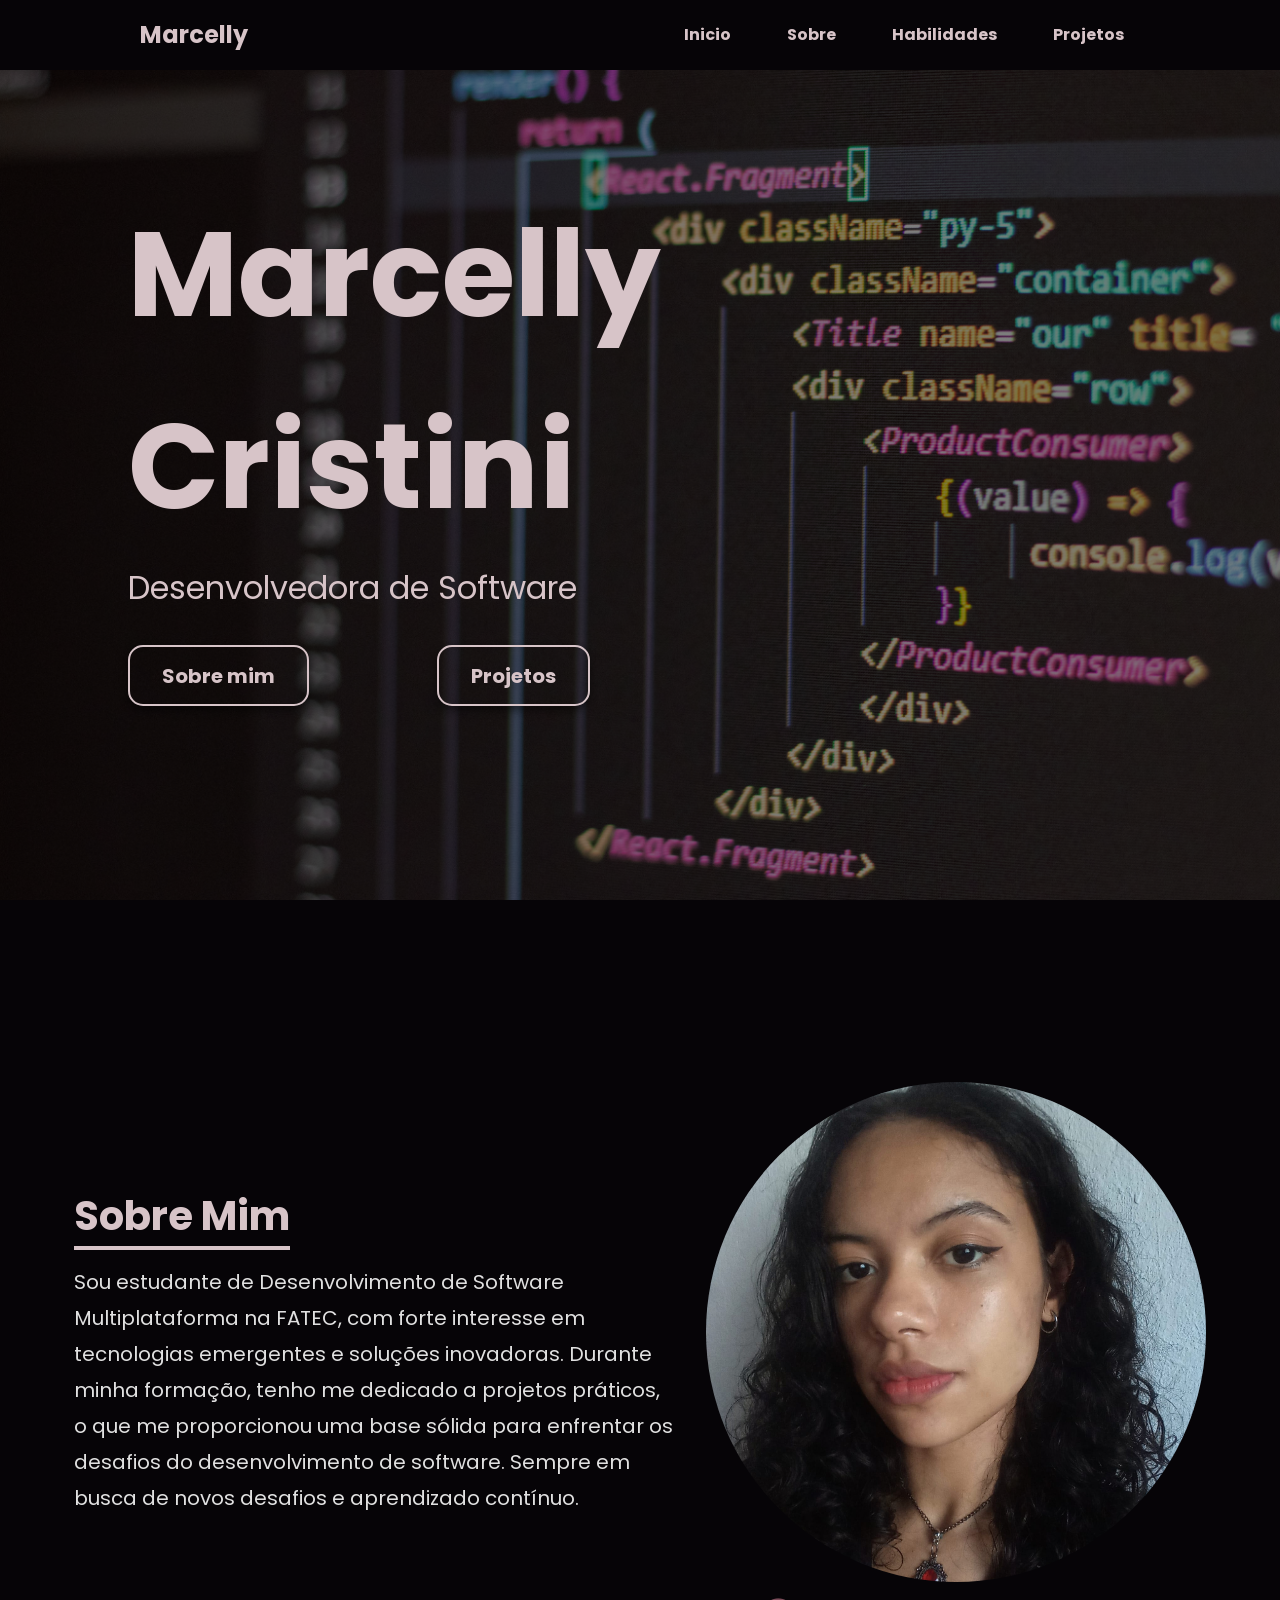
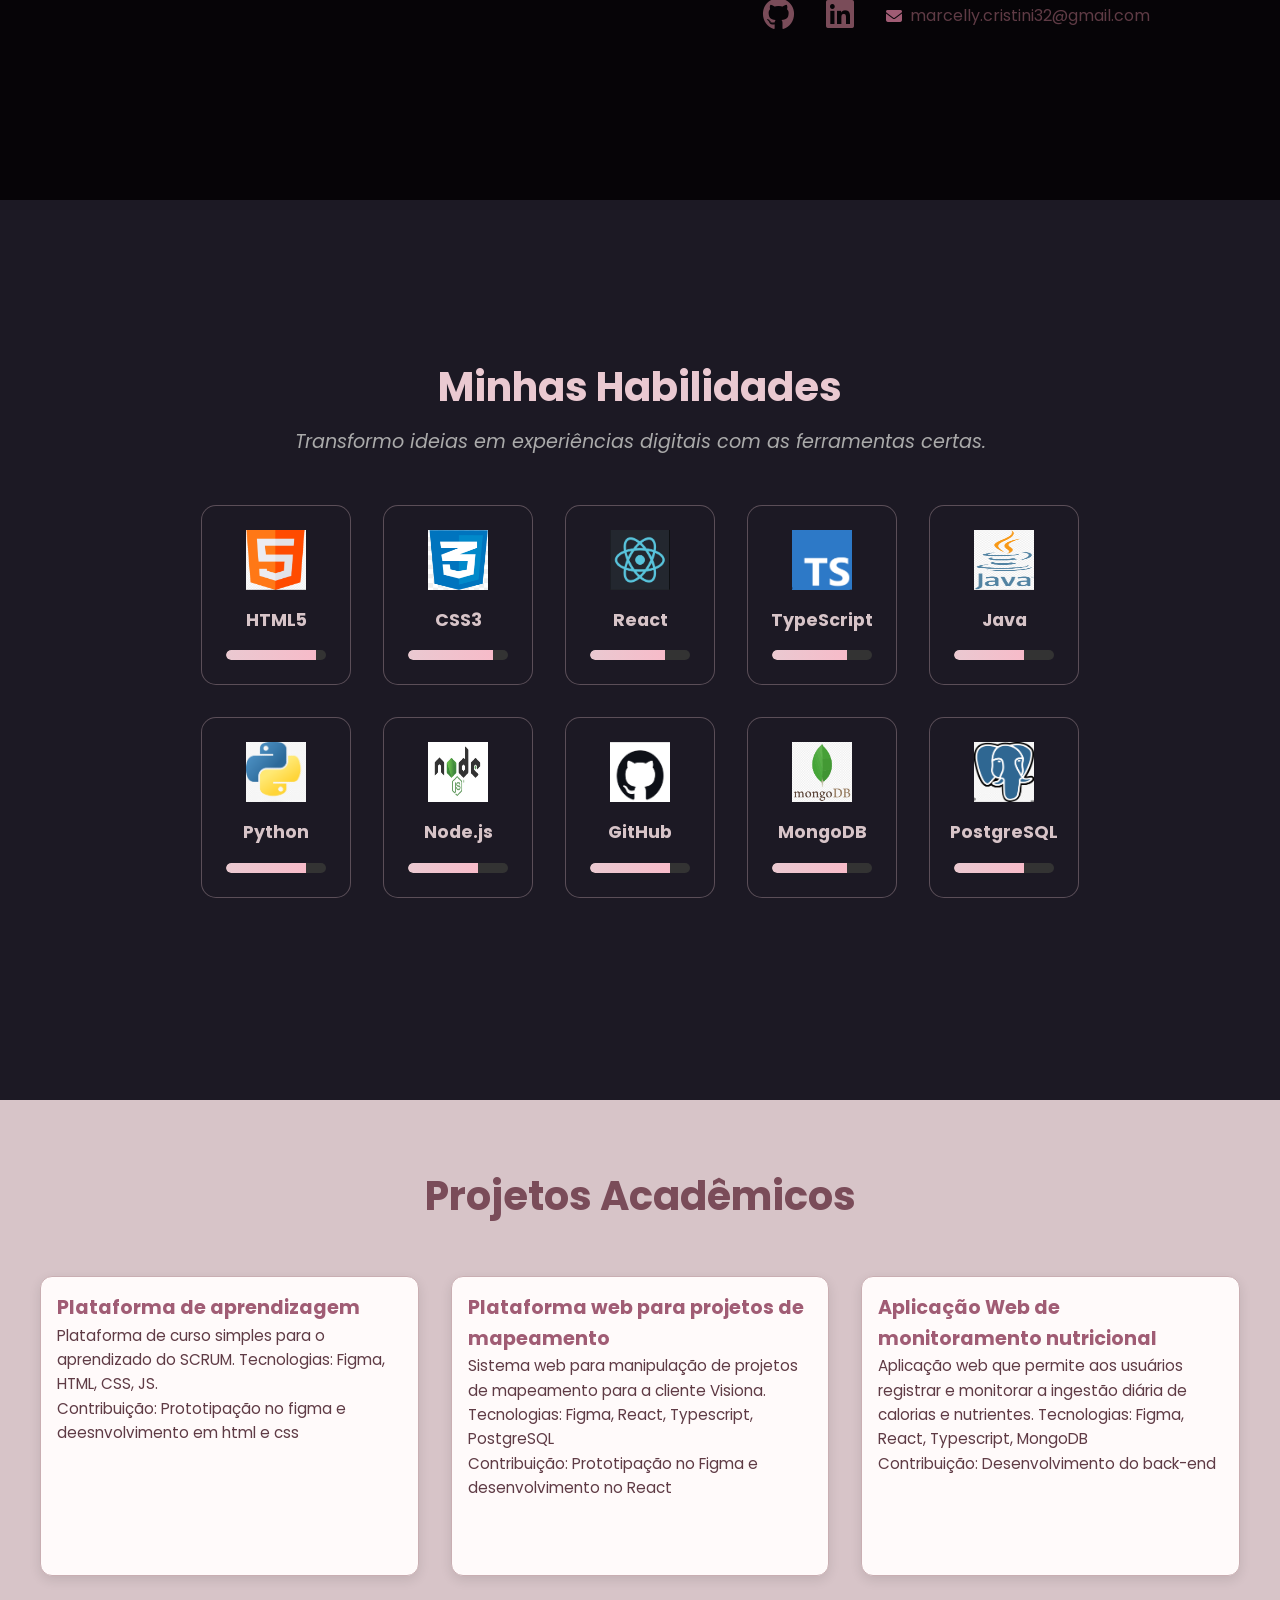
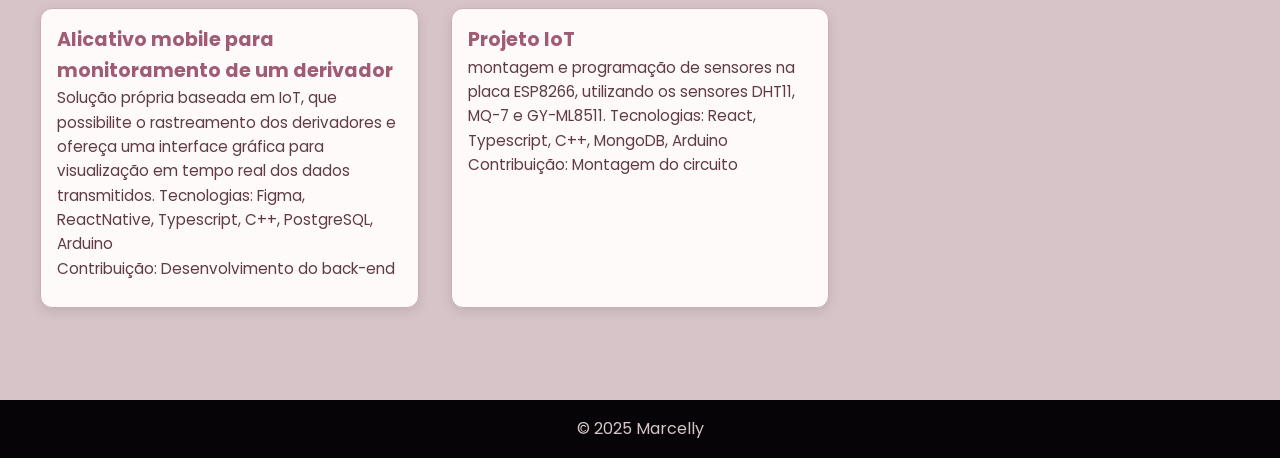
==== docs/index.html @ 8290b7e3 "ajuste no caminho dos arquivos" ====
<!DOCTYPE html>
<html lang="pt-br">
<head>
  <meta charset="UTF-8" />
  <meta name="viewport" content="width=device-width, initial-scale=1.0"/>
  <title>Portfólio Full Stack</title>
  <link rel="stylesheet" href="style.css" />
  <link href="https://fonts.googleapis.com/css2?family=Poppins:wght@300;400;600;700&display=swap" rel="stylesheet">
  <link
  rel="stylesheet"
  href="https://cdnjs.cloudflare.com/ajax/libs/font-awesome/6.4.0/css/all.min.css"
/>

</head>
<body>

  <nav class="navbar">
    <div class="container">
      <h1 class="logo">Marcelly</h1>
      <ul class="nav-links">
        <li><a href="#home">Inicio</a></li>
        <li><a href="#sobre">Sobre</a></li>
        <li><a href="#habilidades">Habilidades</a></li>
        <li><a href="#projetos">Projetos</a></li>
      </ul>
    </div>
  </nav>

 
  <section id="home">
    <div class="overlay"></div>
    <div class="overlay-content">
      <h1>Marcelly Cristini</h1>
      <p>Desenvolvedora de Software</p>
      <div class="buttons">
        <a href="#sobre" class="btn">Sobre mim</a>
        <a href="#projetos" class="btn">Projetos</a>
      </div>
    </div>
  </section>


 <section id="sobre" class="sobre-section">
  <div class="sobre-container">
    <div class="sobre-text">
      <h2>Sobre Mim</h2>
      <p>
       Sou estudante de Desenvolvimento de Software Multiplataforma na FATEC, com forte interesse em tecnologias emergentes e soluções inovadoras. Durante minha formação, tenho me dedicado a projetos práticos, o que me proporcionou uma base sólida para enfrentar os desafios do desenvolvimento de software. Sempre em busca de novos desafios e aprendizado contínuo.
      </p>
    </div>
    <div class="sobre-photo">
      <img src="img/eu.jpg" alt="Foto sobre mim" />
      
   
      <div class="social-email">
        <a href="https://github.com/Marcelly-cris" target="_blank" rel="noopener noreferrer" aria-label="GitHub">
          <i class="fab fa-github fa-2x"></i>
        </a>
        <a href="https://www.linkedin.com/in/marcelly-souza-78277128b/" target="_blank" rel="noopener noreferrer" aria-label="LinkedIn">
          <i class="fab fa-linkedin fa-2x"></i>
        </a>
        <div class="email-container">
          <i class="fas fa-envelope"></i>
          <span>marcelly.cristini32@gmail.com</span>
        </div>
      </div>
      
    </div>
  </div>
</section>


  <section id="habilidades" class="skills-section">
    <div class="skills-container">
      <h2>Minhas Habilidades</h2>
      <p class="skills-subtitle">
        Transformo ideias em experiências digitais com as ferramentas certas.
      </p>

      <div class="skills-cards">
        <div class="skill-card">
          <img src="img/html.PNG" alt="HTML5" />
          <h3>HTML5</h3>
          <div class="progress-bar"><div class="progress" style="width: 90%;"></div></div>
        </div>

        <div class="skill-card">
          <img src="img/css.PNG" alt="CSS3" />
          <h3>CSS3</h3>
          <div class="progress-bar"><div class="progress" style="width: 85%;"></div></div>
        </div>

        <div class="skill-card">
          <img src="img/react.PNG" alt="React" />
          <h3>React</h3>
          <div class="progress-bar"><div class="progress" style="width: 75%;"></div></div>
        </div>

        <div class="skill-card">
          <img src="img/typescript.PNG" alt="TypeScript" />
          <h3>TypeScript</h3>
          <div class="progress-bar"><div class="progress" style="width: 75%;"></div></div>
        </div>

        <div class="skill-card">
          <img src="img/java.PNG" alt="Java" />
          <h3>Java</h3>
          <div class="progress-bar"><div class="progress" style="width: 70%;"></div></div>
        </div>

        <div class="skill-card">
          <img src="img/python.PNG" alt="Python" />
          <h3>Python</h3>
          <div class="progress-bar"><div class="progress" style="width: 80%;"></div></div>
        </div>

        <div class="skill-card">
          <img src="img/node.PNG" alt="Node.js" />
          <h3>Node.js</h3>
          <div class="progress-bar"><div class="progress" style="width: 70%;"></div></div>
        </div>

        <div class="skill-card">
          <img src="img/github.PNG" alt="GitHub" />
          <h3>GitHub</h3>
          <div class="progress-bar"><div class="progress" style="width: 80%;"></div></div>
        </div>

        <div class="skill-card">
          <img src="img/mongo.PNG" alt="MongoDB" />
          <h3>MongoDB</h3>
          <div class="progress-bar"><div class="progress" style="width: 75%;"></div></div>
        </div>

        <div class="skill-card">
          <img src="img/postgree.PNG" alt="PostgreSQL" />
          <h3>PostgreSQL</h3>
          <div class="progress-bar"><div class="progress" style="width: 70%;"></div></div>
        </div>
      </div>
    </div>
  </section>


  <section id="projetos">
    <h2>Projetos Acadêmicos</h2>
    <div class="project-list">
      <div class="project-card hover-card">
        <a href="https://github.com/Team-The-Code/API-1DSM-2023" class="card-link"  target="_blank" rel="noopener noreferrer">
        <div class="card-content">
          <h3>Plataforma de aprendizagem</h3>
          <p>Plataforma de curso simples para o aprendizado do SCRUM. Tecnologias: Figma, HTML, CSS, JS.</p>
          <p>Contribuição: Prototipação no figma e deesnvolvimento em html e css</p>

        </div>
        <div class="card-image">
          <img src="img/projeto1.PNG" alt="Imagem do Projeto">
        </div>
         </a>
      </div>

    
      <div class="project-card hover-card">
        <a href="https://github.com/Team-The-Code/API-2DSM-2024" class="card-link"  target="_blank" rel="noopener noreferrer">
        <div class="card-content">
          <h3>Plataforma web para projetos de mapeamento</h3>
          <p> Sistema web para manipulação de projetos de mapeamento para a cliente Visiona. Tecnologias: Figma, React, Typescript, PostgreSQL</p>
          <p>Contribuição: Prototipação no Figma e desenvolvimento no React</p>
        </div>
        <div class="card-image">
          <img src="img/projeto2.PNG" alt="Imagem do Projeto">
        </div>
        </a>
      </div>

      <div class="project-card hover-card">
        <a href="https://github.com/4TechForce/ABP-3DSM-2024" class="card-link"  target="_blank" rel="noopener noreferrer">
        <div class="card-content">
          <h3>Aplicação Web de monitoramento nutricional</h3>
          <p>Aplicação web que permite aos usuários registrar e monitorar a ingestão diária de calorias e nutrientes. Tecnologias: Figma, React, Typescript, MongoDB</p>
          <p>Contribuição: Desenvolvimento do back-end</p>
        </div>
        <div class="card-image">
          <img src="img/projeto3.PNG" alt="Imagem do Projeto">
        </div>
        </a>
      </div>

      <div class="project-card hover-card">
        <a href="https://github.com/FPbueno/DSG_4_ABP" class="card-link"  target="_blank" rel="noopener noreferrer">
        <div class="card-content">
          <h3>Alicativo mobile para monitoramento de um derivador</h3>
          <p>Solução própria baseada em IoT, que possibilite o rastreamento dos derivadores e ofereça uma interface gráfica para visualização em tempo real dos dados transmitidos. Tecnologias: Figma, ReactNative, Typescript, C++, PostgreSQL, Arduino</p>
          <p>Contribuição: Desenvolvimento do back-end</p>
        </div>
        <div class="card-image">
          <img src="img/projeto4.PNG" alt="Imagem do Projeto">
        </div>
        </a>
      </div>

      <div class="project-card hover-card">
        <a href="https://github.com/AnaBarbancho/atividade_IOT" class="card-link"  target="_blank" rel="noopener noreferrer">
        <div class="card-content">
          <h3>Projeto IoT</h3>
          <p>montagem e programação de sensores na placa ESP8266, utilizando os sensores DHT11, MQ-7 e GY-ML8511. Tecnologias: React, Typescript, C++, MongoDB, Arduino</p>
          <p>Contribuição: Montagem do circuito</p>
        </div>
        <div class="card-image">
          <img src="img/projeto5.PNG" alt="Imagem do Projeto">
        </div>
        </a>
      </div>

      
    </div>
  </section>

  <footer>
    <p>&copy; 2025 Marcelly</p>
  </footer>
</body>
</html>
---- docs/style.css ----
* {
  margin: 0;
  padding: 0;
  box-sizing: border-box;
}

/* Corpo da página */
body {
  font-family: 'Poppins', sans-serif;
  background-color: #1c1924; 
  color: #d7c4c8; 
  line-height: 1.6;
}

/* Navbar  */
.navbar {
  position: fixed;
  top: 0;
  width: 100%;
  background: #060407; 
  z-index: 1000;
  padding: 1rem 2rem;
}

.navbar .container {
  max-width: 1000px;
  margin: 0 auto;
  display: flex;
  justify-content: space-between;
  align-items: center;
}

.logo {
  font-size: 1.5rem;
  color: #d7c4c8; 
}

.nav-links {
  list-style: none;
  display: flex;
  gap: 1.5rem;
}

.nav-links a {
  color: #d7c4c8;
  text-decoration: none;
  font-weight: bold;
  transition: all 0.3s ease;
  padding: 0.5rem 1rem;
  border-radius: 8px;
}


.nav-links a:hover {
  color: #eac9d1; 
  padding: 0.5rem 1rem;
  border-radius: 8px;
  transition: all 0.3s ease;
}

/* Inicio */
#home {
  position: relative;
  background: url('img/home.png') no-repeat center center/cover;
  height: 100vh;
  display: flex;
  justify-content: flex-start;
  align-items: center;
  color: #d7c4c8;
  text-align: left;
  padding-left: 10%;
}

.overlay {
  position: absolute;
  top: 0;
  left: 0;
  right: 0;
  bottom: 0;
  background: rgba(0, 0, 0, 0.5); 
  z-index: 1;
}


.overlay-content {
  position: relative;
  z-index: 2;
  max-width: 600px;
  font-size: 5rem;
  margin-bottom: 1rem; 
}

.overlay-content p {
  font-size: 2rem;
  margin-bottom: 2rem; 
}

.overlay-content .buttons {
  display: flex;
  gap: 8rem;
}

.overlay h1,
.overlay p {
  color: #d7c4c8;
}

.overlay h1 {
  font-size: 50px;
  margin-bottom: 1rem;
}

.overlay p {
  font-size: 1.25rem;
  margin-bottom: 2rem;
}

.buttons {
  display: flex;
  
  justify-content: flex-start; 

}

.btn {
  padding: 0.8rem 2rem;
  color: #d7c4c8;
  text-decoration: none;
  border-radius: 15px;
  font-weight: bold;
  border: 2px solid #d7c4c8;
  box-shadow: 0px 4px 10px rgba(0, 0, 0, 0.5);
  transition: all 0.3s ease;
  font-size: 1.25rem;
}

.btn:hover {
  color: #1c1924; 
  background-color: #d7c4c8;
  border-color: #d7c4c8;
  transform: translateY(-5px);
}

.full-section {
  height: 100vh;
  display: flex;
  justify-content: center;
  align-items: center;
  text-align: center;
  padding: 2rem;
}

.content h2 {
  font-size: 2.5rem;
  margin-bottom: 1rem;
  color: #d7c4c8;
}

.content p {
  font-size: 1.25rem;
  color: #e0e0e0;
}


/* Seção Sobre Mim */
.sobre-section {
  display: flex;
  justify-content: center; 
  align-items: center; 
  height: 100vh;
  padding: 2rem;
  background-color: #060407; 
  color: #d7c4c8;
  opacity: 0; 
  transform: translateY(50px); 
  animation: fadeIn 1s forwards; 
}

.sobre-container {
  display: flex;
  justify-content: center; 
  align-items: center; 
  gap: 2rem;
  text-align: left; 
}

.sobre-text {
  max-width: 600px;
}

.sobre-text h2 {
  justify-content: center;
  font-size: 2.5rem;
  margin-bottom: 1rem;
  text-decoration: underline;
  text-underline-offset: 1rem; 
}

.sobre-text p {
  font-size: 1.25rem;
  line-height: 1.8;
  color: #e0e0e0;
}

.sobre-photo {
  text-align: center;
  margin-top: 1rem;
}

.social-email {
  margin-top: 1rem;
  display: flex;
  justify-content: center;
  gap: 2rem;
  align-items: center;
  font-family: 'Poppins', sans-serif;
  color: #7a4c59;
}

.social-email a {
  color: #7a4c59;
  text-decoration: none;
  transition: color 0.3s ease;
}

.social-email a:hover {
  color: #a05c74;
}

.email-container {
  display: flex;
  align-items: center;
  font-size: 1rem;
  color: #5f3b45;
}

.email-container i {
  margin-right: 0.5rem;
  color: #a05c74;
}


.sobre-photo img {
  width: 500px;  
  height: auto;   
  border-radius: 50%; 
  display: block;
  margin: 0 auto; 
}


/* Animação de surgimento */
@keyframes fadeIn {
  0% {
    opacity: 0;
    transform: translateY(50px);
  }
  100% {
    opacity: 1;
    transform: translateY(0);
  }
}



.skills-section {
  background-color: #1c1924; 
  color: #d7c4c8;
  min-height: 100vh;
  padding: 4rem 2rem;
  display: flex;
  justify-content: center;
  align-items: flex-start;
  flex-direction: column;
}

.skills-container {
  max-width: 900px;
  width: 100%;
  margin: 0 auto;
  text-align: center;
}

.skills-container h2 {
  font-size: 2.5rem;
  margin-bottom: 0.5rem;
  color: #eac9d1;
}

.skills-subtitle {
  font-size: 1.2rem;
  font-style: italic;
  color: #aaa;
  margin-bottom: 3rem;
}

.skills-cards {
  display: flex;
  justify-content: center;
  flex-wrap: wrap;
  gap: 2rem;
  margin-bottom: 3rem;
}

.skill-card {
  background: #1c1924;
  border-radius: 15px;
  padding: 1.5rem;
  width: 150px;
  border: 1px solid rgba(234, 201, 209, 0.3);
  display: flex;
  flex-direction: column;
  align-items: center;
  color: #d7c4c8;
  transition: transform 0.3s ease;
}

.skill-card:hover {
  transform: translateY(-10px);
  box-shadow: 0 8px 20px rgba(234, 201, 209, 0.7);
}

.skill-card img {
  width: 60px;
  height: 60px;
  margin-bottom: 1rem;
}

.skill-card h3 {
  margin-bottom: 1rem;
  font-size: 1.1rem;
}

.progress-bar {
  width: 100%;
  height: 10px;
  background-color: #333;
  border-radius: 10px;
  overflow: hidden;
}

.progress {
  height: 100%;
  background: linear-gradient(90deg, #eac9d1, #f7bbc9);
  border-radius: 10px 0 0 10px;
  transition: width 0.5s ease-in-out;
}

/* Descrição */
.skills-description {
  max-width: 700px;
  margin: 0 auto;
  text-align: left;
  color: #ccc;
}

.skills-description h3 {
  margin-bottom: 1rem;
  color: #eac9d1;
  font-size: 1.5rem;
}

.skills-description ul {
  list-style: disc inside;
}

.skills-description li {
  margin-bottom: 0.5rem;
  font-size: 1.1rem;
}


@media (max-width: 600px) {
  .skills-cards {
    justify-content: center;
  }

  .skill-card {
    width: 120px;
    padding: 1rem;
  }

  .skill-card img {
    width: 50px;
    height: 50px;
  }
}

/* Seção Projetos */
#projetos {
  padding: 4rem 2rem;
  background-color: #d7c4c8; 
  min-height: 100vh;
}

#projetos h2 {
  text-align: center;
  color: #7a4c59; 
  font-size: 2.5rem;
  margin-bottom: 3rem;
  font-family: 'Poppins', sans-serif;
}

/* Lista de Projetos */
.project-list {
  display: grid;
  grid-template-columns: repeat(auto-fit, minmax(280px, 1fr));
  gap: 2rem;
  max-width: 1200px;
  margin: 0 auto;
}

/* Cartão do Projeto */
.project-card {
  background-color: #fffafa;
  border-radius: 12px;
  box-shadow: 0 4px 12px rgba(0, 0, 0, 0.1);
  width: 100%;
  height: 300px; 
  position: relative;
  overflow: hidden;
  transition: transform 0.3s ease, box-shadow 0.3s ease;
  border: 1px solid #c9aeb2;
  display: flex;
  flex-direction: column;
}

.project-card:hover {
  transform: translateY(-6px);
  box-shadow: 0 8px 16px rgba(0, 0, 0, 0.15);
}

/* Conteúdo do Cartão */
.card-content {
  padding: 1rem;
  position: relative;
  z-index: 1;
  font-family: 'Poppins', sans-serif;
}

.card-content h3 {
  color: #a05c74;
  margin-top: 0;
  font-size: 1.2rem;
}

.card-content p {
  color: #5f3b45; 
  font-size: 0.95rem;
}


.card-image {
  position: absolute;
  bottom: -100%;
  left: 0;
  width: 100%;
  height: 100%;
  transition: bottom 0.4s ease-in-out;
  z-index: 2;
  border-radius: 12px;
  overflow: hidden;
}

.card-image img {
  width: 100%;
  height: 100%;
  object-fit: cover;
  border-radius: 12px;
  display: block;
  max-width: 100%;
  max-height: 100%;
}

.project-card a.card-link {
  display: block;
  width: 100%;
  height: 100%;
  color: inherit; 
  text-decoration: none;
  position: relative;
  z-index: 10;
}

.project-card a.card-link:hover {
  cursor: pointer;
}

.project-card:hover .card-image {
  bottom: 0;
}


html {
  scroll-behavior: smooth;
}

footer {
  background: #060407;
  text-align: center;
  padding: 1rem;
  color: #d7c4c8;
}
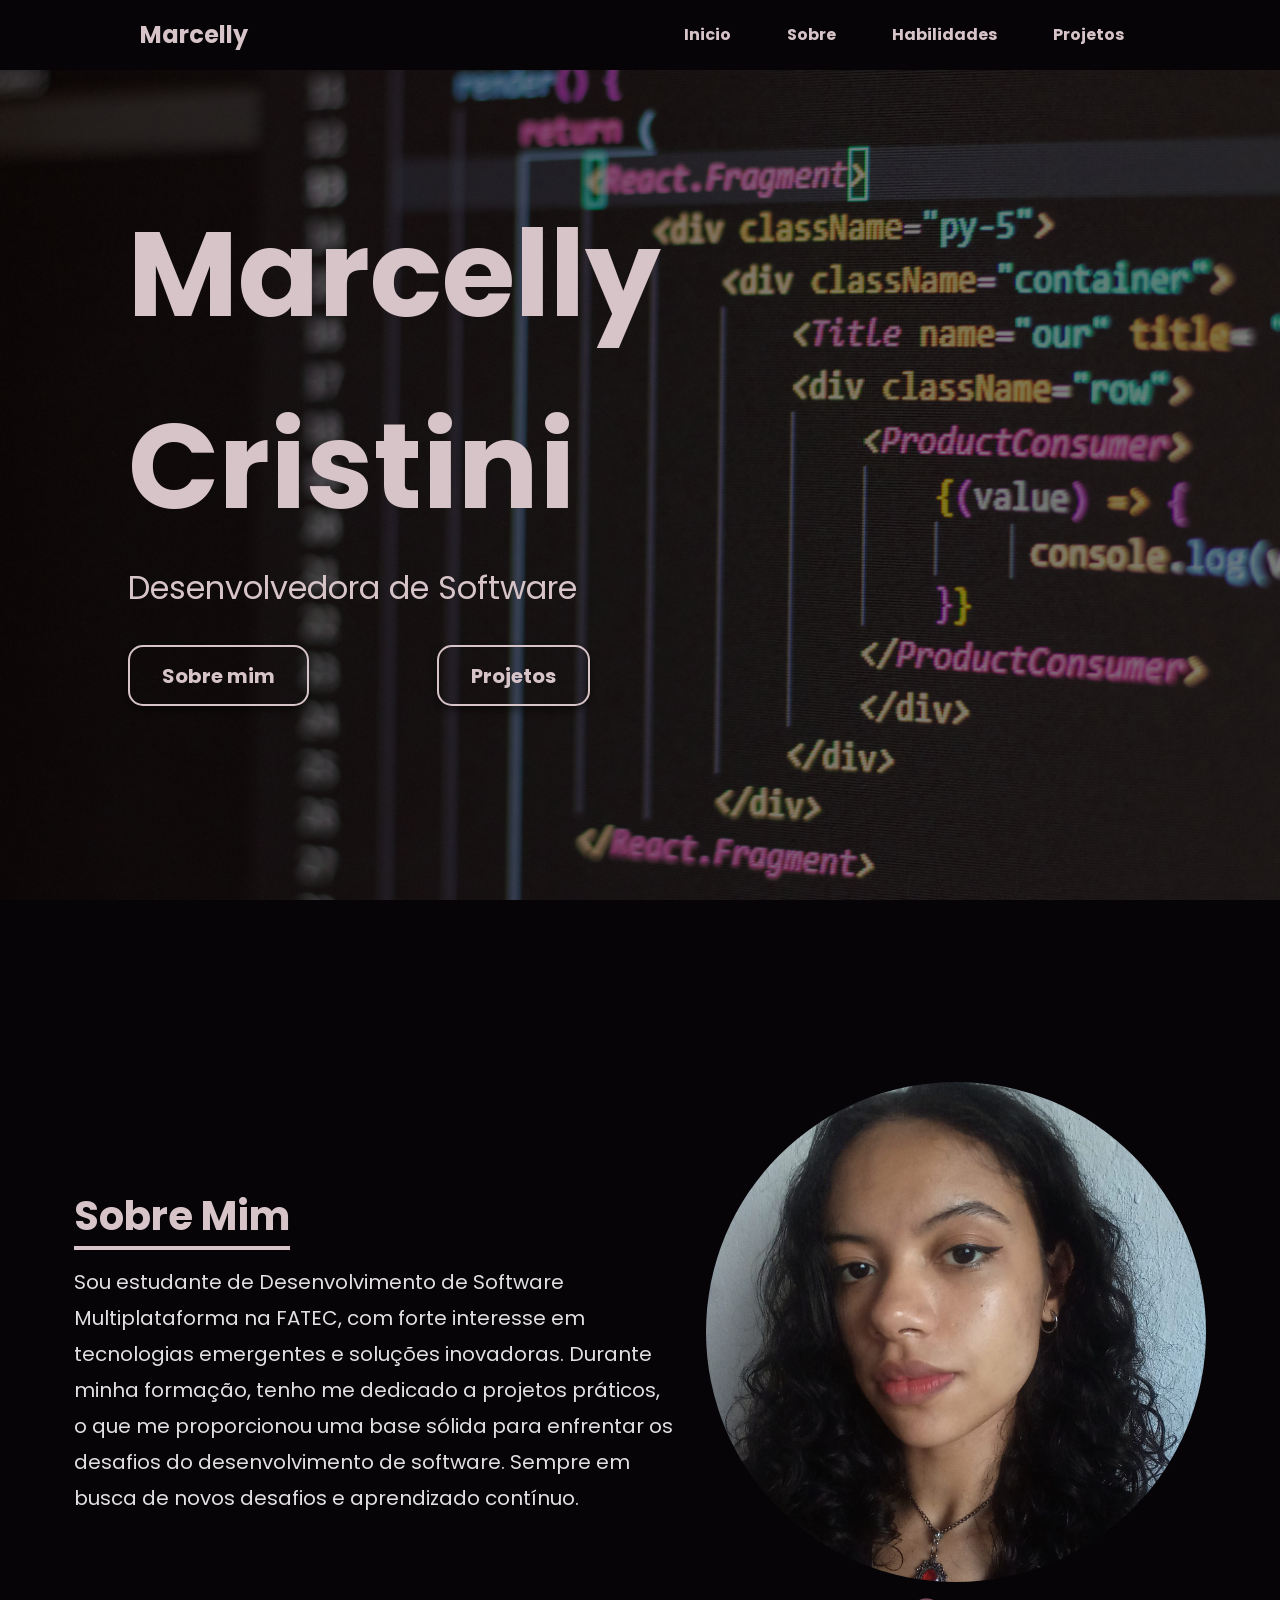
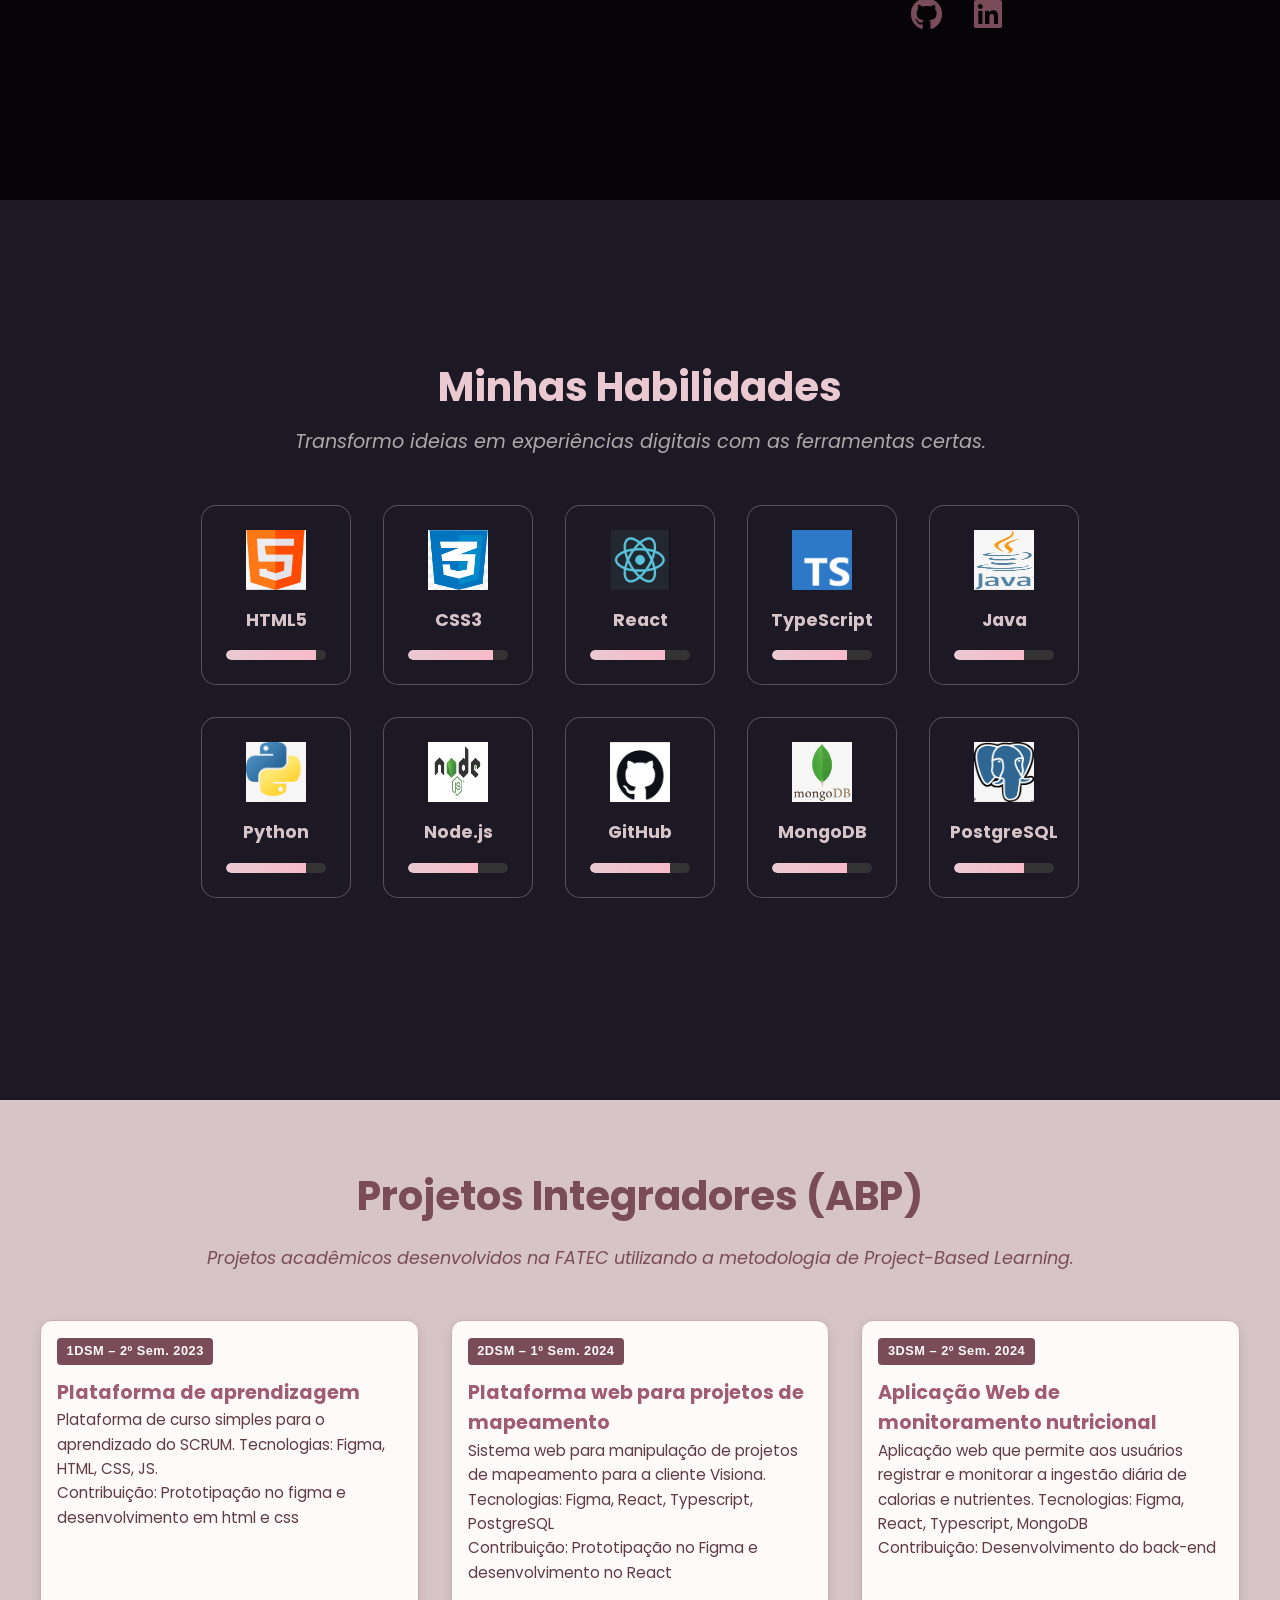
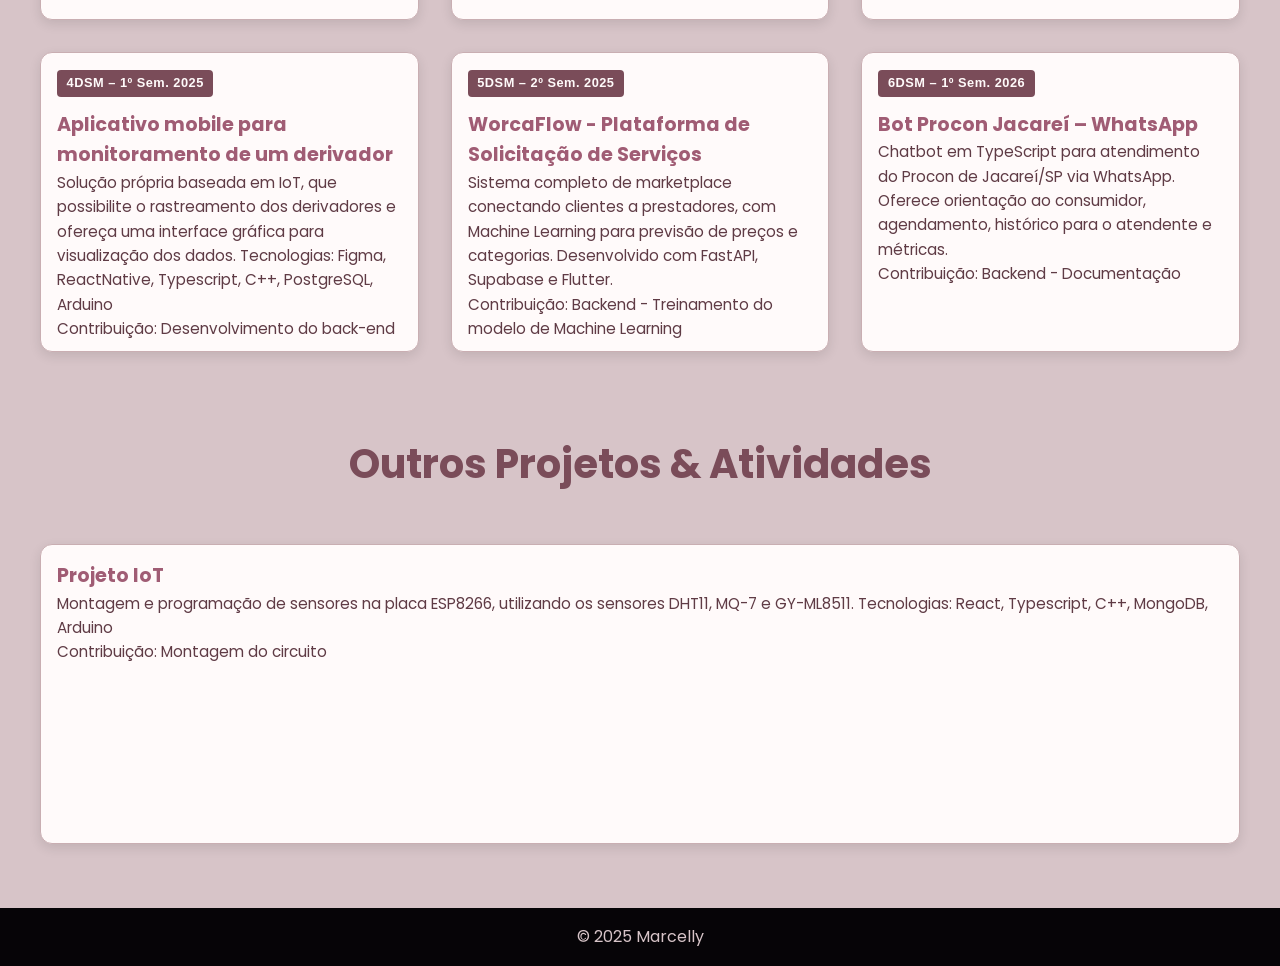
==== commit c265d70e: "Atualização do portfolio" ====
--- a/docs/index.html
+++ b/docs/index.html
@@ -59,10 +59,6 @@
         <a href="https://www.linkedin.com/in/marcelly-souza-78277128b/" target="_blank" rel="noopener noreferrer" aria-label="LinkedIn">
           <i class="fab fa-linkedin fa-2x"></i>
         </a>
-        <div class="email-container">
-          <i class="fas fa-envelope"></i>
-          <span>marcelly.cristini32@gmail.com</span>
-        </div>
       </div>
       
     </div>
@@ -142,40 +138,44 @@
   </section>
 
 
-  <section id="projetos">
-    <h2>Projetos Acadêmicos</h2>
-    <div class="project-list">
-      <div class="project-card hover-card">
-        <a href="https://github.com/Team-The-Code/API-1DSM-2023" class="card-link"  target="_blank" rel="noopener noreferrer">
-        <div class="card-content">
+ <section id="projetos">
+  <h2>Projetos Integradores (ABP)</h2>
+  <p class="section-subtitle">Projetos acadêmicos desenvolvidos na FATEC utilizando a metodologia de Project-Based Learning.</p>
+
+  <div class="project-list">
+
+    <div class="project-card hover-card">
+      <a href="https://github.com/Team-The-Code/API-1DSM-2023" class="card-link" target="_blank" rel="noopener noreferrer">
+        <div class="card-content">
+          <span class="abp-tag">1DSM – 2º Sem. 2023</span>
           <h3>Plataforma de aprendizagem</h3>
           <p>Plataforma de curso simples para o aprendizado do SCRUM. Tecnologias: Figma, HTML, CSS, JS.</p>
-          <p>Contribuição: Prototipação no figma e deesnvolvimento em html e css</p>
-
+          <p>Contribuição: Prototipação no figma e desenvolvimento em html e css</p>
         </div>
         <div class="card-image">
           <img src="img/projeto1.PNG" alt="Imagem do Projeto">
         </div>
-         </a>
-      </div>
-
-    
-      <div class="project-card hover-card">
-        <a href="https://github.com/Team-The-Code/API-2DSM-2024" class="card-link"  target="_blank" rel="noopener noreferrer">
-        <div class="card-content">
+      </a>
+    </div>
+
+    <div class="project-card hover-card">
+      <a href="https://github.com/Team-The-Code/API-2DSM-2024" class="card-link" target="_blank" rel="noopener noreferrer">
+        <div class="card-content">
+          <span class="abp-tag">2DSM – 1º Sem. 2024</span>
           <h3>Plataforma web para projetos de mapeamento</h3>
-          <p> Sistema web para manipulação de projetos de mapeamento para a cliente Visiona. Tecnologias: Figma, React, Typescript, PostgreSQL</p>
+          <p>Sistema web para manipulação de projetos de mapeamento para a cliente Visiona. Tecnologias: Figma, React, Typescript, PostgreSQL</p>
           <p>Contribuição: Prototipação no Figma e desenvolvimento no React</p>
         </div>
         <div class="card-image">
           <img src="img/projeto2.PNG" alt="Imagem do Projeto">
         </div>
-        </a>
-      </div>
-
-      <div class="project-card hover-card">
-        <a href="https://github.com/4TechForce/ABP-3DSM-2024" class="card-link"  target="_blank" rel="noopener noreferrer">
-        <div class="card-content">
+      </a>
+    </div>
+
+    <div class="project-card hover-card">
+      <a href="https://github.com/4TechForce/ABP-3DSM-2024" class="card-link" target="_blank" rel="noopener noreferrer">
+        <div class="card-content">
+          <span class="abp-tag">3DSM – 2º Sem. 2024</span>
           <h3>Aplicação Web de monitoramento nutricional</h3>
           <p>Aplicação web que permite aos usuários registrar e monitorar a ingestão diária de calorias e nutrientes. Tecnologias: Figma, React, Typescript, MongoDB</p>
           <p>Contribuição: Desenvolvimento do back-end</p>
@@ -183,38 +183,68 @@
         <div class="card-image">
           <img src="img/projeto3.PNG" alt="Imagem do Projeto">
         </div>
-        </a>
-      </div>
-
-      <div class="project-card hover-card">
-        <a href="https://github.com/FPbueno/DSG_4_ABP" class="card-link"  target="_blank" rel="noopener noreferrer">
-        <div class="card-content">
-          <h3>Alicativo mobile para monitoramento de um derivador</h3>
-          <p>Solução própria baseada em IoT, que possibilite o rastreamento dos derivadores e ofereça uma interface gráfica para visualização em tempo real dos dados transmitidos. Tecnologias: Figma, ReactNative, Typescript, C++, PostgreSQL, Arduino</p>
+      </a>
+    </div>
+
+    <div class="project-card hover-card">
+      <a href="https://github.com/FPbueno/DSG_4_ABP" class="card-link" target="_blank" rel="noopener noreferrer">
+        <div class="card-content">
+          <span class="abp-tag">4DSM – 1º Sem. 2025</span>
+          <h3>Aplicativo mobile para monitoramento de um derivador</h3>
+          <p>Solução própria baseada em IoT, que possibilite o rastreamento dos derivadores e ofereça uma interface gráfica para visualização dos dados. Tecnologias: Figma, ReactNative, Typescript, C++, PostgreSQL, Arduino</p>
           <p>Contribuição: Desenvolvimento do back-end</p>
         </div>
         <div class="card-image">
           <img src="img/projeto4.PNG" alt="Imagem do Projeto">
         </div>
-        </a>
-      </div>
-
-      <div class="project-card hover-card">
-        <a href="https://github.com/AnaBarbancho/atividade_IOT" class="card-link"  target="_blank" rel="noopener noreferrer">
+      </a>
+    </div>
+
+    <div class="project-card hover-card">
+      <a href="https://github.com/AnaBarbancho/atividade_IOT" class="card-link" target="_blank" rel="noopener noreferrer">
+        <div class="card-content">
+          <span class="abp-tag">5DSM – 2º Sem. 2025</span>
+          <h3>WorcaFlow - Plataforma de Solicitação de Serviços</h3>
+          <p>Sistema completo de marketplace conectando clientes a prestadores, com Machine Learning para previsão de preços e categorias. Desenvolvido com FastAPI, Supabase e Flutter.</p>
+          <p>Contribuição: Backend - Treinamento do modelo de Machine Learning</p>
+        </div>
+        <div class="card-image">
+          <img src="img/projeto6.PNG" alt="Imagem do Projeto">
+        </div>
+      </a>
+    </div>
+
+    <div class="project-card hover-card">
+      <a href="https://github.com/AnaBarbancho/atividade_IOT" class="card-link" target="_blank" rel="noopener noreferrer">
+        <div class="card-content">
+          <span class="abp-tag">6DSM – 1º Sem. 2026</span>
+          <h3>Bot Procon Jacareí – WhatsApp</h3>
+          <p>Chatbot em TypeScript para atendimento do Procon de Jacareí/SP via WhatsApp. Oferece orientação ao consumidor, agendamento, histórico para o atendente e métricas.</p>
+          <p>Contribuição: Backend - Documentação</p>
+        </div>
+        <div class="card-image">
+          <img src="img/Projeto7.png" alt="Imagem do Projeto">
+        </div>
+      </a>
+    </div>
+
+  </div> <h2 class="outros-projetos-title">Outros Projetos & Atividades</h2>
+  <div class="project-list">
+
+    <div class="project-card hover-card">
+      <a href="https://github.com/AnaBarbancho/atividade_IOT" class="card-link" target="_blank" rel="noopener noreferrer">
         <div class="card-content">
           <h3>Projeto IoT</h3>
-          <p>montagem e programação de sensores na placa ESP8266, utilizando os sensores DHT11, MQ-7 e GY-ML8511. Tecnologias: React, Typescript, C++, MongoDB, Arduino</p>
+          <p>Montagem e programação de sensores na placa ESP8266, utilizando os sensores DHT11, MQ-7 e GY-ML8511. Tecnologias: React, Typescript, C++, MongoDB, Arduino</p>
           <p>Contribuição: Montagem do circuito</p>
         </div>
         <div class="card-image">
-          <img src="img/projeto5.PNG" alt="Imagem do Projeto">
-        </div>
-        </a>
-      </div>
-
-      
-    </div>
-  </section>
+          <img src="img/projeto5.png" alt="Imagem do Projeto">
+        </div>
+      </a>
+    </div>
+
+  </div> </section>
 
   <footer>
     <p>&copy; 2025 Marcelly</p>
--- a/docs/style.css
+++ b/docs/style.css
@@ -501,3 +501,35 @@
   padding: 1rem;
   color: #d7c4c8;
 }
+
+/* --- ESTILOS NOVOS PARA SEPARAÇÃO DOS PROJETOS --- */
+
+.section-subtitle {
+  text-align: center;
+  color: #7a4c59;
+  margin-top: -2rem;
+  margin-bottom: 3rem;
+  font-style: italic;
+  font-size: 1.1rem;
+}
+
+.abp-tag {
+  display: inline-block;
+  background-color: #7a4c59;
+  color: #fffafa;
+  padding: 0.2rem 0.6rem;
+  border-radius: 4px;
+  font-size: 0.8rem;
+  font-weight: 600;
+  margin-bottom: 0.8rem;
+  letter-spacing: 0.5px;
+}
+
+.outros-projetos-title {
+  text-align: center;
+  color: #7a4c59; 
+  font-size: 2.5rem;
+  margin-top: 5rem; /* Dá um espaço legal entre os ABPs e os outros projetos */
+  margin-bottom: 3rem;
+  font-family: 'Poppins', sans-serif;
+}
